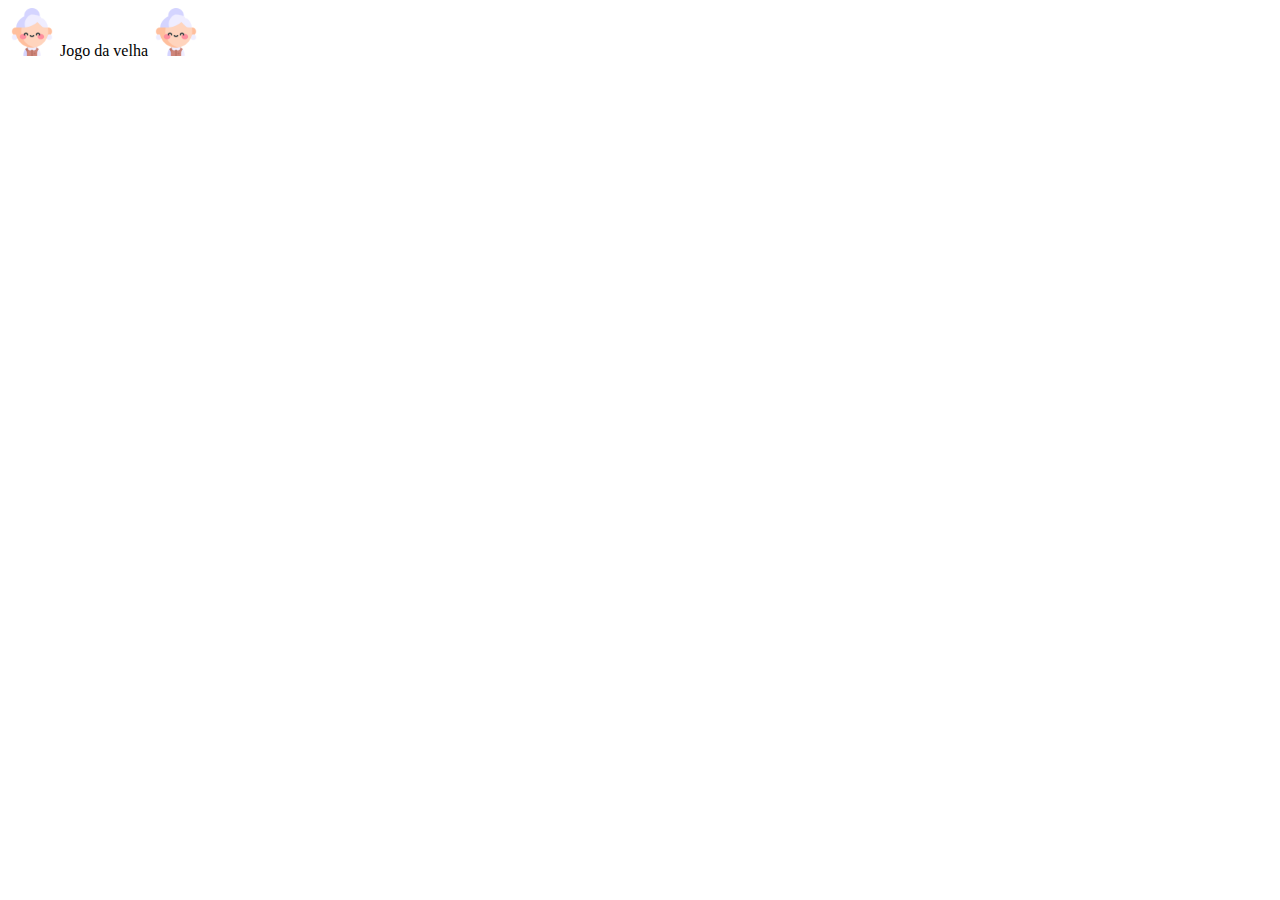
==== index.html @ 29a02984 "Add files via upload" ====
<!DOCTYPE html>
<html lang="pt-br">
<head>
    <meta charset="UTF-8">
    <meta http-equiv="X-UA-Compatible" content="IE=edge">
    <meta name="viewport" content="width=device-width, initial-scale=1.0">
    <script type="text/javascript" src="js/jquery-3.6.0.min.js"></script>
    <script type="text/javascript" src="js/myScript.js"></script>
    <link rel="stylesheet" href="style/style.css">
    <title>Tic Tac Toe</title>
</head>
<body>
    <div class="container">
        <div class="box">
            <div class="tittle">
                <img src="img/grandmother.png" id="image1" width="48px" height="48px">
                Jogo da velha
                <img src="img/grandmother.png" id="image2"  width="48px" height="48px">
            </div>
            <div class="row borderB">
                <div class="miniBox" id="a1">
                    <img class="img" src="">
                </div>
                <div class="miniBox borderL" id="a2">
                    <img class="img" src="">
                </div>
                <div class="miniBox borderL" id="a3">
                    <img class="img" src="">
                </div>
            </div>
           
            <div class="row borderB">
                <div class="miniBox" id="b1">
                    <img class="img" src="">
                </div>
                <div class="miniBox borderL" id="b2">
                    <img class="img" src="">
                </div>
                <div class="miniBox borderL" id="b3">
                    <img class="img" src="">
                </div>
            </div>

            <div class="row">
                <div class="miniBox" id="c1">
                    <img class="img" src="">
                </div>
                <div class="miniBox borderL" id="c2">
                    <img class="img" src="">
                </div>
                <div class="miniBox borderL" id="c3">
                    <img class="img" src="" >
                </div>
            </div>

    </div>
</body>
</html>
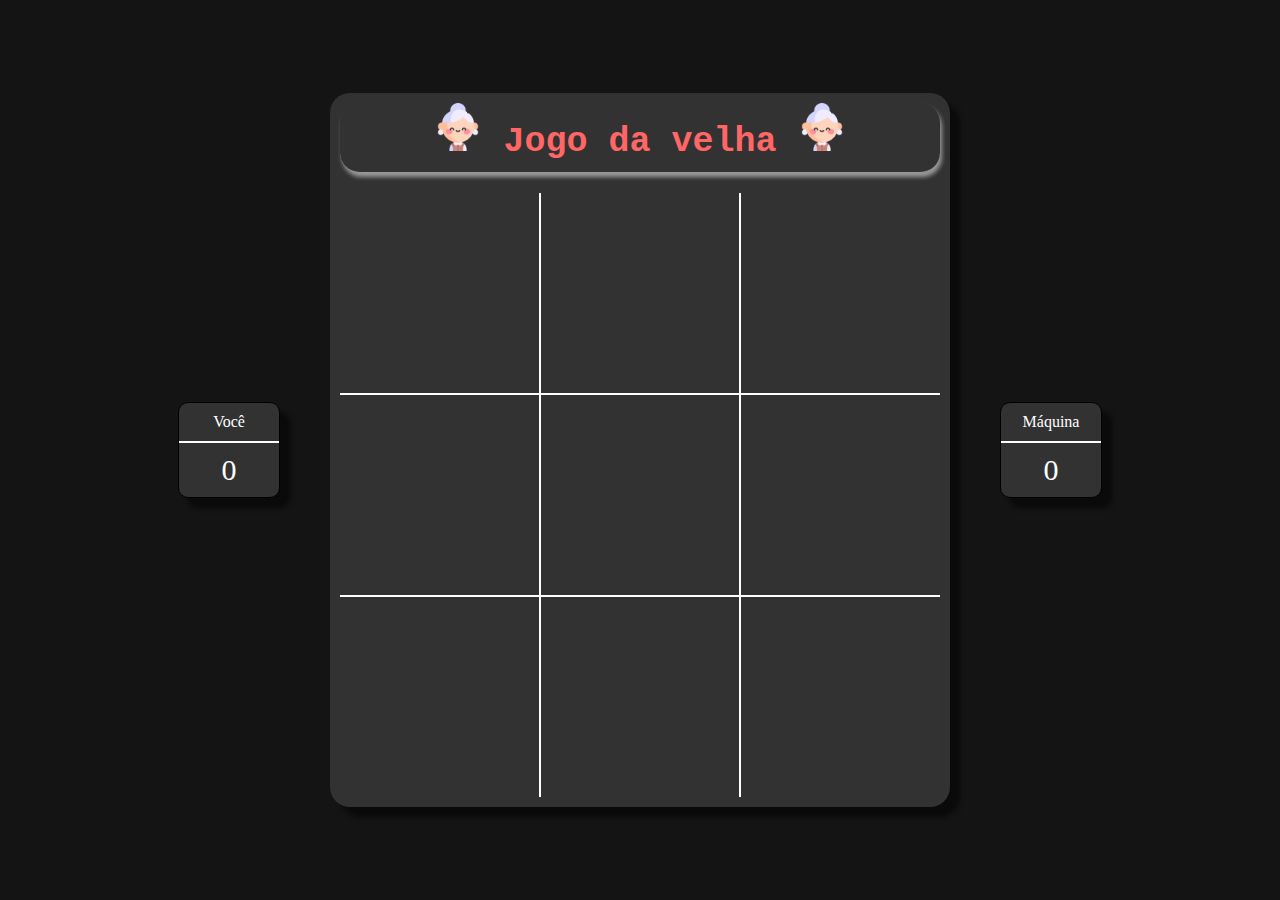
==== commit cc76110b: "Detalhes finais" ====
--- a/index.html
+++ b/index.html
@@ -4,14 +4,26 @@
     <meta charset="UTF-8">
     <meta http-equiv="X-UA-Compatible" content="IE=edge">
     <meta name="viewport" content="width=device-width, initial-scale=1.0">
+    <!-- Scripts -->
     <script type="text/javascript" src="js/jquery-3.6.0.min.js"></script>
     <script type="text/javascript" src="js/myScript.js"></script>
+    <script src="js/jquery-modal.js"></script>
+    <!-- Styles -->
+    <link rel="stylesheet" href="style/jquery-modal.css">
     <link rel="stylesheet" href="style/style.css">
     <title>Tic Tac Toe</title>
 </head>
 <body>
     <div class="container">
-        <div class="box">
+        <div class="placar shadow">
+            <div class="nome borderB">
+                <p>Você</p>
+            </div>
+            <div id="winsPlayer" class="wins">
+                0
+            </div>
+        </div>
+        <div class="box shadow">
             <div class="tittle">
                 <img src="img/grandmother.png" id="image1" width="48px" height="48px">
                 Jogo da velha
@@ -52,7 +64,29 @@
                     <img class="img" src="" >
                 </div>
             </div>
-
     </div>
+    <div class="placar shadow">
+        <div class="nome borderB">
+            <p>Máquina</p>
+        </div>
+        <div id="winsPc" class="wins">
+            0
+        </div>
+    </div>
+    <div id="winner" class="modal">
+        <div class="border blink">
+            
+        </div>
+        <h2>Placar está em: </h2>
+        <div id="divPlacar" class="align-between borderB">
+            
+        </div>
+        <div class="align-between">
+            <button id="btnReplay" class="modalBtn">Jogar Novamente</button>
+            <button id="btnReset" class="modalBtn">Resetar</button>
+        </div>
+    </div>
+    <a href="#winner" rel="modal:open" id="openModal" hidden></a>
+    <a href="#winner" rel="modal:close" id="closeModal"></a>
 </body>
 </html>--- a/style/style.css
+++ b/style/style.css
@@ -0,0 +1,134 @@
+body{
+    margin: 0px;
+    background-color: rgb(20, 20, 20);
+}
+.container{
+    width: 100vw;
+    height: 100vh;
+    display: flex;
+    justify-content: center;
+    align-items: center;
+}
+
+.row{
+    display: flex;
+    flex-direction: row;
+    justify-content: space-between;
+}
+
+.box{
+    background-color: rgb(50, 50, 50);
+    width: 600px;
+    min-height: 600px;
+    padding: 10px;
+    border-radius: 20px;
+}
+
+.shadow{
+    box-shadow: 10px 10px 5px rgba(0, 0, 0, 0.5);
+}
+
+.miniBox{
+    width: 200px;
+    height: 200px;
+    display: inline-flex;
+    justify-content: center;
+    align-items: center;
+}
+
+.borderB{
+    border-bottom: 2px solid white;
+}
+
+.borderL{
+    border-left: 2px solid white;
+}
+
+.tittle{
+    border-bottom: 1px solid rgba(255, 255, 255, 0.5);
+    font-size: 35px;
+    margin-bottom: 20px;
+    padding-bottom: 10px;
+    border-radius: 20px;
+    box-shadow: 2px 4px 4px rgba(255, 255, 255, 0.5);
+    text-align: center;
+    font-weight: bolder;
+    font-family: 'Courier New', Courier, monospace;
+    color: #f66;
+}
+
+.img{
+    height: 60%;
+    width: 60%;
+
+}
+
+.miniBox:active{
+    background-color: rgba(255, 255, 255, 0.3);
+}
+
+.miniBox:hover{
+    background-color: rgba(255, 255, 255, 0.1);
+    cursor: pointer;
+}
+
+.modal{
+    background-color: rgb(51, 51, 51);
+    color: rgb(255, 255, 255);
+    font-family: cursive;
+    font-size: 15px;
+    text-align: center;
+}
+
+.modalBtn{
+    margin-top: 30px;
+    border: 3px solid black;
+    border-radius: 10px;
+    background-color: rgba(0, 0, 0, 0.3);
+    font-family: cursive;
+    font-size: 15px;
+    padding: 10px;
+    color: white;
+}
+
+.modalBtn:hover{
+    background-color: rgb(20, 20, 20);
+    cursor: pointer;
+}
+
+.border{
+    border: 5px groove rgb(255, 255, 255);
+    border-radius: 10px;
+    padding: 10px;
+}
+
+.align-between{
+    display: flex;
+    align-content: space-between;
+    justify-content: space-between;
+}
+
+.mt-20{
+    margin-top: 20px;
+}
+
+.placar{
+    color: white;
+    margin: 50px;
+    text-align: center;
+    border: 1px solid black;
+    border-radius: 10px;
+    width: 100px;
+    background-color: rgb(50, 50, 50);
+
+}
+.placar .wins{
+    margin: 10px;
+    font: 600;
+    font-size: 30px;
+    font-family: cursive;
+}
+.placar p{
+    margin: 10px;
+    font-family: cursive;
+}